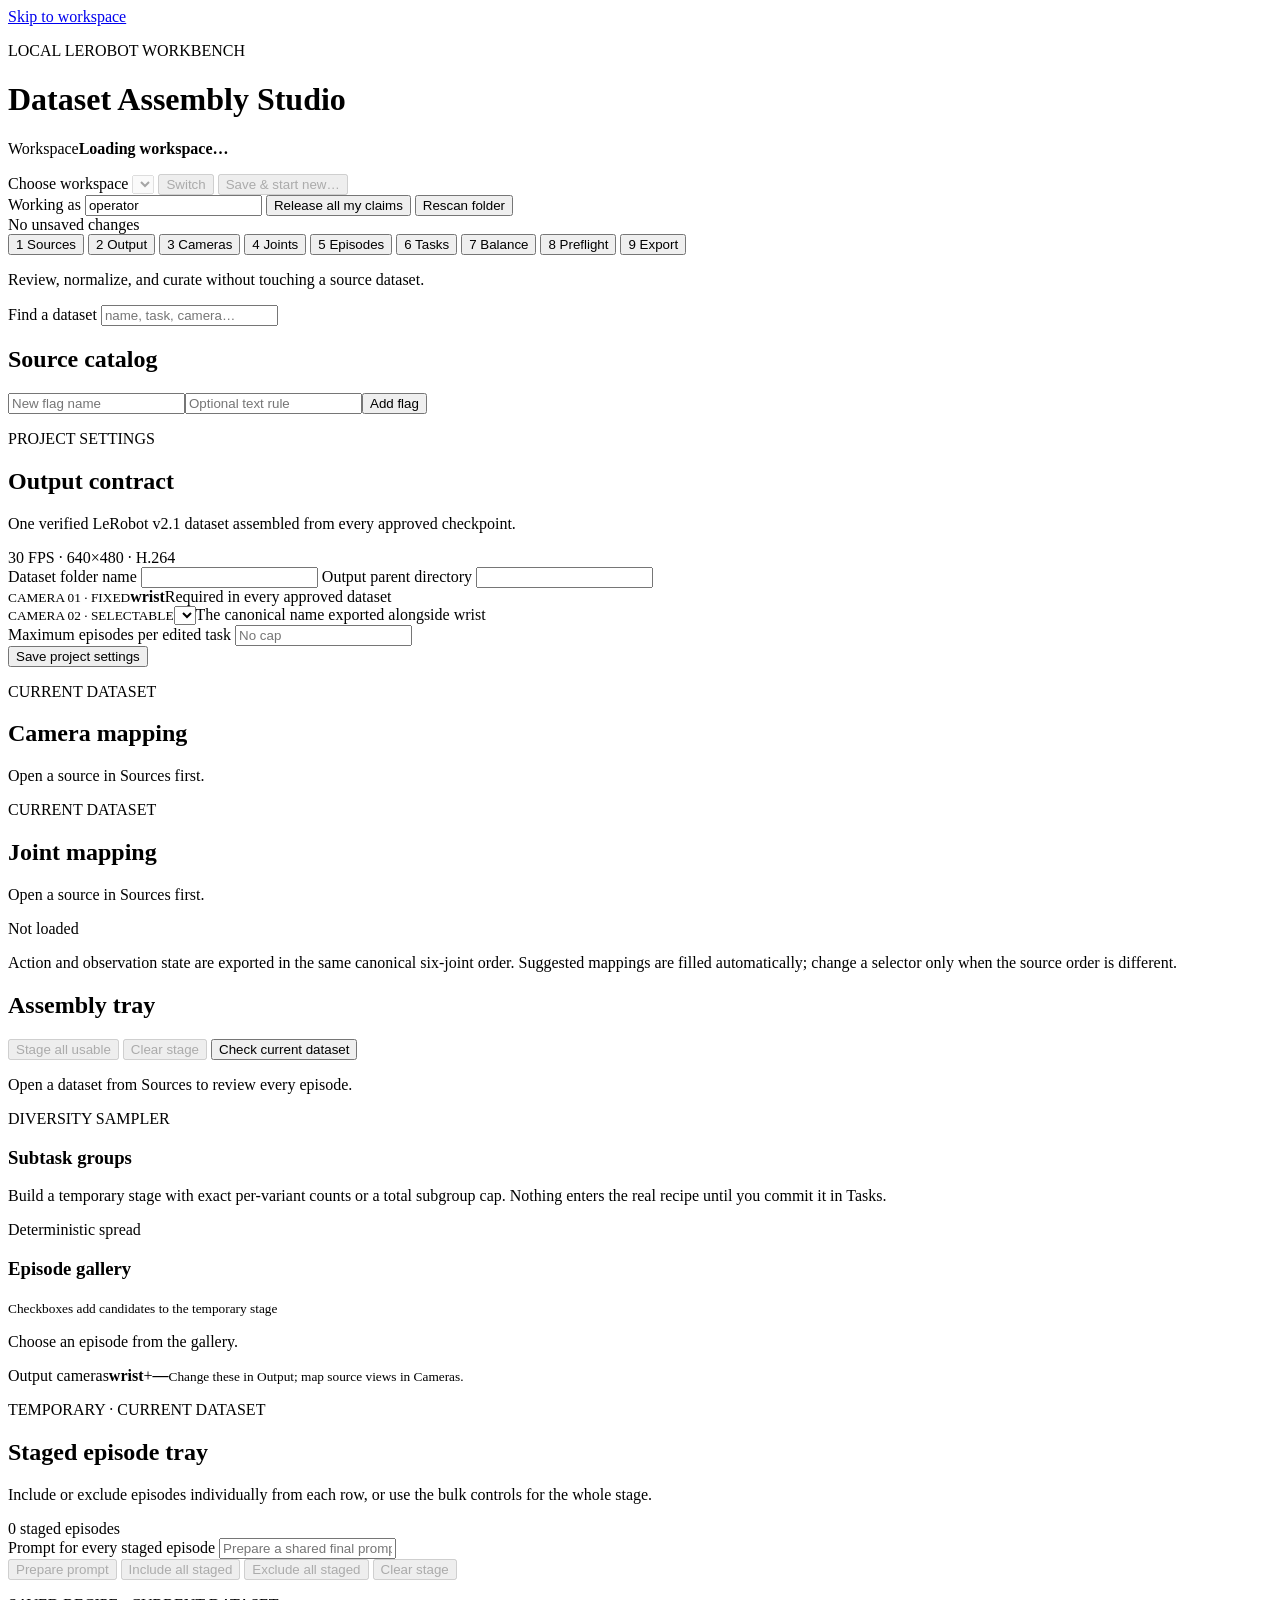
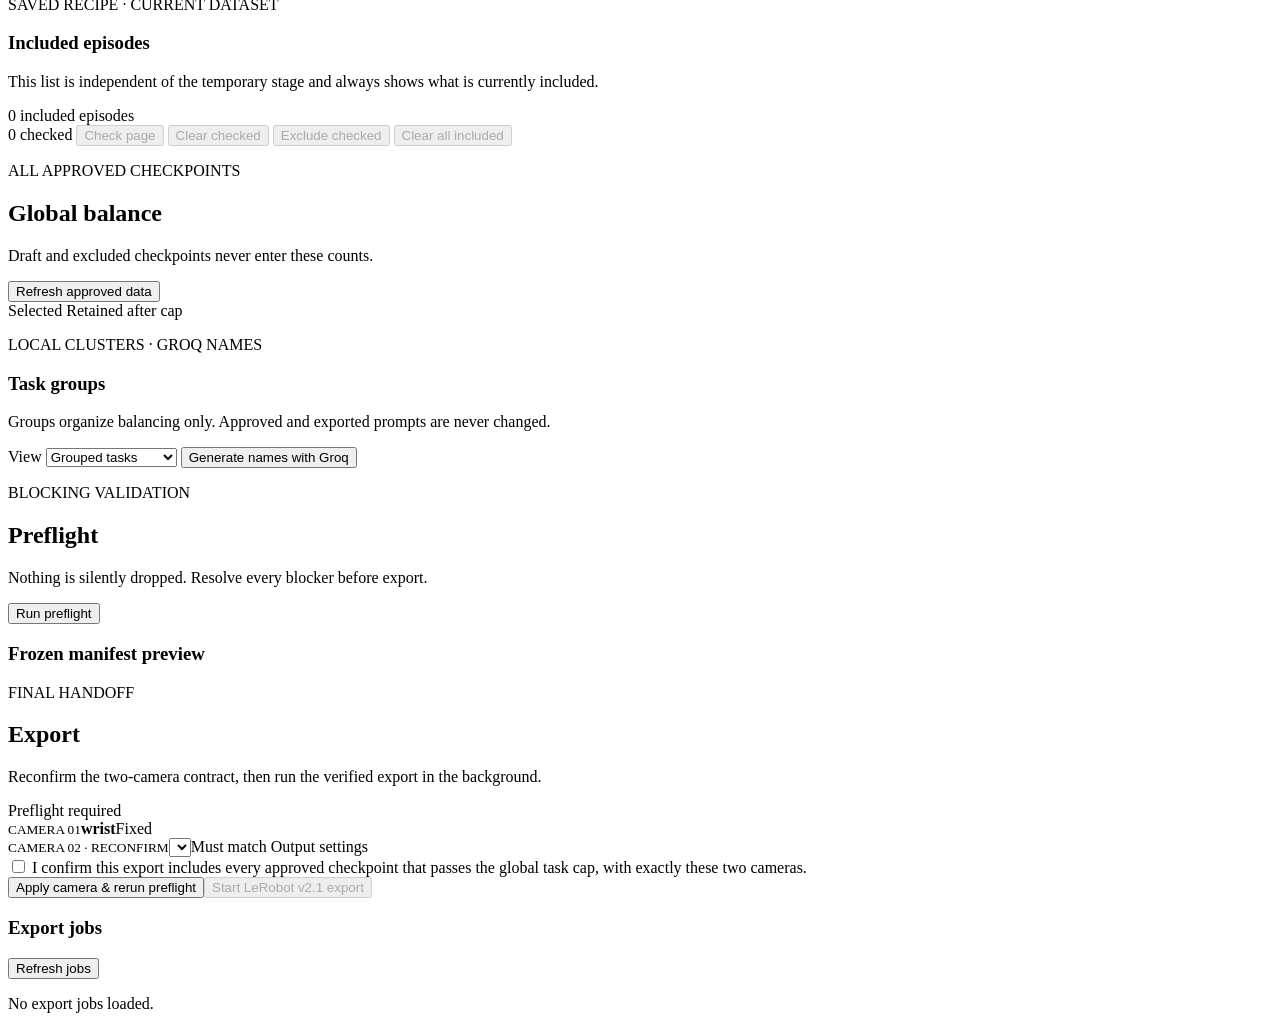
==== dataset_studio/frontend/index.html @ ffb680e8 "groq implementation ,staging menu , indivual task selection" ====
<!doctype html>
<html lang="en">
  <head>
    <meta charset="utf-8">
    <meta name="viewport" content="width=device-width,initial-scale=1">
    <link rel="stylesheet" href="/static/style.css">
    <link rel="stylesheet" href="/static/source-groups.css">
    <link rel="stylesheet" href="/static/phases.css">
    <link rel="stylesheet" href="/static/episodes.css">
    <link rel="stylesheet" href="/static/autosave.css">
    <title>Dataset Assembly Studio</title>
  </head>
  <body>
    <a class="skip" href="#workspace">Skip to workspace</a>
    <header>
      <div><p class="eyebrow">LOCAL LEROBOT WORKBENCH</p><h1>Dataset Assembly Studio</h1></div>
      <div class="header-actions">
        <section class="workspace-controls" aria-label="Named workspace controls">
          <p class="workspace-active"><span>Workspace</span><strong id="workspace-name" aria-live="polite">Loading workspace…</strong></p>
          <label for="workspace-select">Choose workspace
            <select id="workspace-select" disabled></select>
          </label>
          <button id="switch-workspace" class="quiet" type="button" disabled>Switch</button>
          <button id="new-workspace" class="quiet" type="button" disabled>Save &amp; start new…</button>
        </section>
        <label>Working as <input id="user-name" value="operator" maxlength="40"></label>
        <button id="release-all" class="quiet">Release all my claims</button>
        <button id="refresh" class="quiet">Rescan folder</button>
      </div>
    </header>
    <div id="save-banner" class="save-banner" aria-live="polite">No unsaved changes</div>
    <nav class="phase-nav" aria-label="Dataset assembly phases">
      <button class="phase-tab active" data-phase="sources">1 Sources <small id="badge-sources"></small></button>
      <button class="phase-tab" data-phase="output">2 Output <small id="badge-output"></small></button>
      <button class="phase-tab" data-phase="cameras">3 Cameras <small id="badge-cameras"></small></button>
      <button class="phase-tab" data-phase="joints">4 Joints <small id="badge-joints"></small></button>
      <button class="phase-tab" data-phase="episodes">5 Episodes <small id="badge-episodes"></small></button>
      <button class="phase-tab" data-phase="tasks">6 Tasks</button>
      <button class="phase-tab" data-phase="balance">7 Balance <small id="badge-balance"></small></button>
      <button class="phase-tab" data-phase="preflight">8 Preflight <small id="badge-preflight"></small></button>
      <button class="phase-tab" data-phase="export">9 Export <small id="badge-export"></small></button>
    </nav>
    <main id="workspace">
      <section class="hero">
        <div><p>Review, normalize, and curate without touching a source dataset.</p><div id="metrics" class="metrics" aria-live="polite"></div></div>
        <label class="search">Find a dataset <input id="search" type="search" placeholder="name, task, camera…"></label>
      </section>

      <section id="sources" class="phase-panel active">
        <aside class="catalog-panel">
          <div class="section-title"><h2>Source catalog</h2><span id="catalog-count"></span></div>
          <div class="flag-editor"><input id="flag-name" placeholder="New flag name"><input id="flag-rule" placeholder="Optional text rule"><button id="add-flag" type="button">Add flag</button><span id="flag-list"></span></div>
          <div id="catalog" class="catalog" aria-live="polite"></div>
        </aside>
      </section>

      <section id="output" class="phase-panel">
        <section class="work-panel">
          <div class="phase-heading"><div><p class="eyebrow">PROJECT SETTINGS</p><h2>Output contract</h2><p>One verified LeRobot v2.1 dataset assembled from every approved checkpoint.</p></div><span class="schema-stamp">30 FPS · 640×480 · H.264</span></div>
          <form id="output-settings-form" class="settings-grid">
            <label>Dataset folder name <input id="output-name" name="output_name" required autocomplete="off" pattern="[A-Za-z0-9][A-Za-z0-9._-]*"></label>
            <label>Output parent directory <input id="output-parent" name="output_parent" required autocomplete="off"></label>
            <div class="camera-contract" aria-label="Output camera contract">
              <div><small>CAMERA 01 · FIXED</small><strong>wrist</strong><span>Required in every approved dataset</span></div>
              <label><small>CAMERA 02 · SELECTABLE</small><select id="second-camera" name="second_camera" required></select><span>The canonical name exported alongside wrist</span></label>
            </div>
            <label>Maximum episodes per edited task <input id="max-per-task" name="max_per_task" type="number" min="1" placeholder="No cap"></label>
            <div class="form-actions"><button type="submit">Save project settings</button><span id="settings-status" class="hint" role="status" aria-live="polite"></span></div>
          </form>
          <div id="camera-change-notice" aria-live="polite"></div>
        </section>
      </section>

      <section id="cameras" class="phase-panel">
        <section class="work-panel">
          <div class="phase-heading"><div><p class="eyebrow">CURRENT DATASET</p><h2>Camera mapping</h2><p id="camera-dataset" class="hint">Open a source in Sources first.</p></div><div id="camera-contract-mini" class="contract-mini"></div></div>
          <div id="camera-workspace" class="choices"></div>
        </section>
      </section>

      <section id="joints" class="phase-panel">
        <section class="work-panel">
          <div class="phase-heading"><div><p class="eyebrow">CURRENT DATASET</p><h2>Joint mapping</h2><p id="joint-dataset" class="hint">Open a source in Sources first.</p></div><span id="joint-status" class="schema-stamp">Not loaded</span></div>
          <p class="joint-intro">Action and observation state are exported in the same canonical six-joint order. Suggested mappings are filled automatically; change a selector only when the source order is different.</p>
          <div id="joint-workspace"></div>
        </section>
      </section>

      <section id="episodes" class="phase-panel">
        <section class="work-panel wide-panel">
          <div class="section-title">
            <h2>Assembly tray</h2>
            <div class="episode-bulk-actions">
              <button id="stage-all-episodes" class="quiet" disabled>Stage all usable</button>
              <button id="clear-stage" class="quiet danger" disabled>Clear stage</button>
              <button id="validate">Check current dataset</button>
            </div>
          </div>
          <p id="current-dataset" class="hint">Open a dataset from Sources to review every episode.</p>
          <div id="episode-selection-stats" class="metrics"></div>
          <div id="validation" aria-live="polite"></div>
          <section class="episode-group-panel" aria-labelledby="episode-group-heading">
            <div class="episode-group-toolbar">
              <div>
                <p class="eyebrow">DIVERSITY SAMPLER</p>
                <h3 id="episode-group-heading">Subtask groups</h3>
                <p>Build a temporary stage with exact per-variant counts or a total subgroup cap. Nothing enters the real recipe until you commit it in Tasks.</p>
              </div>
              <span class="schema-stamp">Deterministic spread</span>
            </div>
            <div id="episode-group-status" aria-live="polite"></div>
            <div id="episode-group-view" class="episode-group-grid"></div>
          </section>
          <div class="episode-review-layout">
            <section>
              <div class="gallery-heading">
                <div><h3>Episode gallery</h3><small>Checkboxes add candidates to the temporary stage</small></div>
                <div id="episode-gallery-controls" class="episode-gallery-controls" aria-label="Episode gallery pages"></div>
              </div>
              <div id="episode-gallery" class="episode-gallery"></div>
            </section>
            <section id="episode-detail" class="episode-detail"><p class="empty">Choose an episode from the gallery.</p></section>
          </div>
          <div class="output-reminder"><span>Output cameras</span><strong>wrist</strong><span>+</span><strong id="episode-second-camera">—</strong><small>Change these in Output; map source views in Cameras.</small></div>
          <div id="summary" class="summary" hidden></div>
        </section>
      </section>

      <section id="tasks" class="phase-panel">
        <section class="work-panel">
          <div class="phase-heading"><div><p class="eyebrow">TEMPORARY · CURRENT DATASET</p><h2>Staged episode tray</h2><p>Include or exclude episodes individually from each row, or use the bulk controls for the whole stage.</p></div><span id="bulk-task-selection" class="schema-stamp">0 staged episodes</span></div>
          <div class="task-bulk-controls">
            <label for="bulk-task-prompt">Prompt for every staged episode
              <input id="bulk-task-prompt" maxlength="500" placeholder="Prepare a shared final prompt">
            </label>
            <div>
              <button id="apply-bulk-task-prompt" type="button" class="quiet" disabled>Prepare prompt</button>
              <button id="include-staged-episodes" type="button" disabled>Include all staged</button>
              <button id="unselect-staged-episodes" type="button" class="quiet danger" disabled>Exclude all staged</button>
              <button id="clear-staged-episodes" type="button" class="quiet" disabled>Clear stage</button>
            </div>
          </div>
          <div id="bulk-task-status" aria-live="polite"></div>
          <div id="tasks-view" class="task-bulk-list"></div>
          <section class="included-episodes-panel" aria-labelledby="included-episodes-heading">
            <div class="phase-heading">
              <div><p class="eyebrow">SAVED RECIPE · CURRENT DATASET</p><h3 id="included-episodes-heading">Included episodes</h3><p>This list is independent of the temporary stage and always shows what is currently included.</p></div>
              <span id="included-episode-count" class="schema-stamp">0 included episodes</span>
            </div>
            <div class="included-selection-controls">
              <span id="included-bulk-selection" class="schema-stamp">0 checked</span>
              <button id="check-included-page" type="button" class="quiet" disabled>Check page</button>
              <button id="clear-included-checks" type="button" class="quiet" disabled>Clear checked</button>
              <button id="exclude-checked-included" type="button" class="quiet danger" disabled>Exclude checked</button>
              <button id="clear-all-included" type="button" class="quiet danger" disabled>Clear all included</button>
              <div id="included-page-controls" class="episode-gallery-controls" aria-label="Included episode pages"></div>
            </div>
            <div id="included-episodes-view" class="included-episodes-list"></div>
          </section>
        </section>
      </section>

      <section id="balance" class="phase-panel">
        <section class="work-panel">
          <div class="phase-heading"><div><p class="eyebrow">ALL APPROVED CHECKPOINTS</p><h2>Global balance</h2><p>Draft and excluded checkpoints never enter these counts.</p></div><button id="refresh-balance" class="quiet">Refresh approved data</button></div>
          <div id="balance-status" aria-live="polite"></div>
          <div id="balance-stats" class="metrics"></div>
          <div class="balance-legend"><span><i class="selected-key"></i> Selected</span><span><i class="retained-key"></i> Retained after cap</span></div>
          <section class="task-group-panel" aria-labelledby="task-group-heading">
            <div class="task-group-toolbar">
              <div><p class="eyebrow">LOCAL CLUSTERS · GROQ NAMES</p><h3 id="task-group-heading">Task groups</h3><p>Groups organize balancing only. Approved and exported prompts are never changed.</p></div>
              <div class="task-group-actions">
                <label for="balance-view-mode">View
                  <select id="balance-view-mode">
                    <option value="groups">Grouped tasks</option>
                    <option value="prompts">Individual prompts</option>
                  </select>
                </label>
                <button id="generate-task-groups" type="button">Generate names with Groq</button>
              </div>
            </div>
            <div id="task-group-status" class="task-group-status" aria-live="polite"></div>
            <div id="task-group-view" class="task-group-grid"></div>
          </section>
          <div id="balance-view" class="balance-table"></div>
        </section>
      </section>

      <section id="preflight" class="phase-panel">
        <section class="work-panel wide-panel">
          <div class="phase-heading"><div><p class="eyebrow">BLOCKING VALIDATION</p><h2>Preflight</h2><p>Nothing is silently dropped. Resolve every blocker before export.</p></div><button id="run-preflight">Run preflight</button></div>
          <div id="preflight-summary" class="metrics"></div>
          <div id="preflight-view" aria-live="polite"></div>
          <section class="manifest-section"><div class="section-title"><h3>Frozen manifest preview</h3><span id="manifest-count"></span></div><div id="manifest-preview"></div></section>
        </section>
      </section>

      <section id="export" class="phase-panel">
        <section class="work-panel wide-panel">
          <div class="phase-heading"><div><p class="eyebrow">FINAL HANDOFF</p><h2>Export</h2><p>Reconfirm the two-camera contract, then run the verified export in the background.</p></div><span id="export-readiness" class="readiness">Preflight required</span></div>
          <div class="export-confirmation">
            <div class="camera-contract compact"><div><small>CAMERA 01</small><strong>wrist</strong><span>Fixed</span></div><label><small>CAMERA 02 · RECONFIRM</small><select id="export-second-camera"></select><span>Must match Output settings</span></label></div>
            <label class="confirmation-check"><input id="export-confirm" type="checkbox"> I confirm this export includes every approved checkpoint that passes the global task cap, with exactly these two cameras.</label>
            <div id="export-warning" aria-live="polite"></div>
            <div class="export-actions"><button id="recheck-export" class="quiet">Apply camera & rerun preflight</button><button id="export-button" disabled>Start LeRobot v2.1 export</button></div>
          </div>
          <section class="jobs-section"><div class="section-title"><h3>Export jobs</h3><button id="refresh-jobs" class="quiet">Refresh jobs</button></div><div id="jobs-view" class="jobs-list" aria-live="polite"><p class="empty">No export jobs loaded.</p></div></section>
        </section>
      </section>
    </main>
    <dialog id="new-workspace-dialog" class="workspace-dialog" aria-labelledby="new-workspace-title">
      <form id="new-workspace-form" novalidate>
        <div class="dialog-heading"><p class="eyebrow">DESTRUCTIVE CHANGE</p><h2 id="new-workspace-title">Start a new workspace</h2><p>Save the current workspace under its name, then continue with a blank curation workspace.</p></div>
        <div class="workspace-warning" role="note"><strong>What changes</strong><ul><li>Users, claims, drafts, approvals, and checkpoint history will be replaced.</li><li>Settings and exports are preserved.</li></ul></div>
        <label for="new-workspace-current-name">Current workspace name<input id="new-workspace-current-name" name="current_name" autocomplete="off" required></label>
        <label for="new-workspace-name">New workspace name<input id="new-workspace-name" name="new_name" autocomplete="off" required></label>
        <label for="new-workspace-confirmation">Type <strong>START NEW WORKSPACE</strong> to confirm<input id="new-workspace-confirmation" name="confirmation" autocomplete="off" required></label>
        <p class="dialog-error" data-workspace-error aria-live="polite"></p>
        <div class="dialog-actions"><button type="button" class="quiet" data-dialog-cancel>Cancel</button><button id="start-new-workspace" type="submit" disabled>Start new workspace</button></div>
      </form>
    </dialog>
    <dialog id="switch-workspace-dialog" class="workspace-dialog" aria-labelledby="switch-workspace-title">
      <form id="switch-workspace-form" novalidate>
        <div class="dialog-heading"><p class="eyebrow">DESTRUCTIVE CHANGE</p><h2 id="switch-workspace-title">Switch workspace</h2><p>The active workspace will be saved before the selected workspace replaces it.</p></div>
        <dl class="workspace-transition"><div><dt>Current workspace</dt><dd id="switch-workspace-current-name"></dd></div><div><dt>Destination workspace</dt><dd id="switch-workspace-destination-name"></dd></div></dl>
        <div class="workspace-warning" role="note"><strong>What changes</strong><ul><li>Users, claims, drafts, approvals, and checkpoint history will be replaced.</li><li>Settings and exports are preserved.</li></ul></div>
        <label for="switch-workspace-confirmation">Type <strong>SWITCH WORKSPACE</strong> to confirm<input id="switch-workspace-confirmation" name="confirmation" autocomplete="off" required></label>
        <p class="dialog-error" data-workspace-error aria-live="polite"></p>
        <div class="dialog-actions"><button type="button" class="quiet" data-dialog-cancel>Cancel</button><button id="confirm-switch-workspace" type="submit" disabled>Switch workspace</button></div>
      </form>
    </dialog>
    <template id="card-template"><article class="dataset-card"><div class="card-head"><div><h3></h3><p class="meta"></p></div><span class="status"></span></div><p class="issues"></p><details><summary>Episodes & camera mapping</summary><div class="mapping"></div><div class="episodes"></div></details></article></template>
    <script src="/static/app.js"></script>
  </body>
</html>
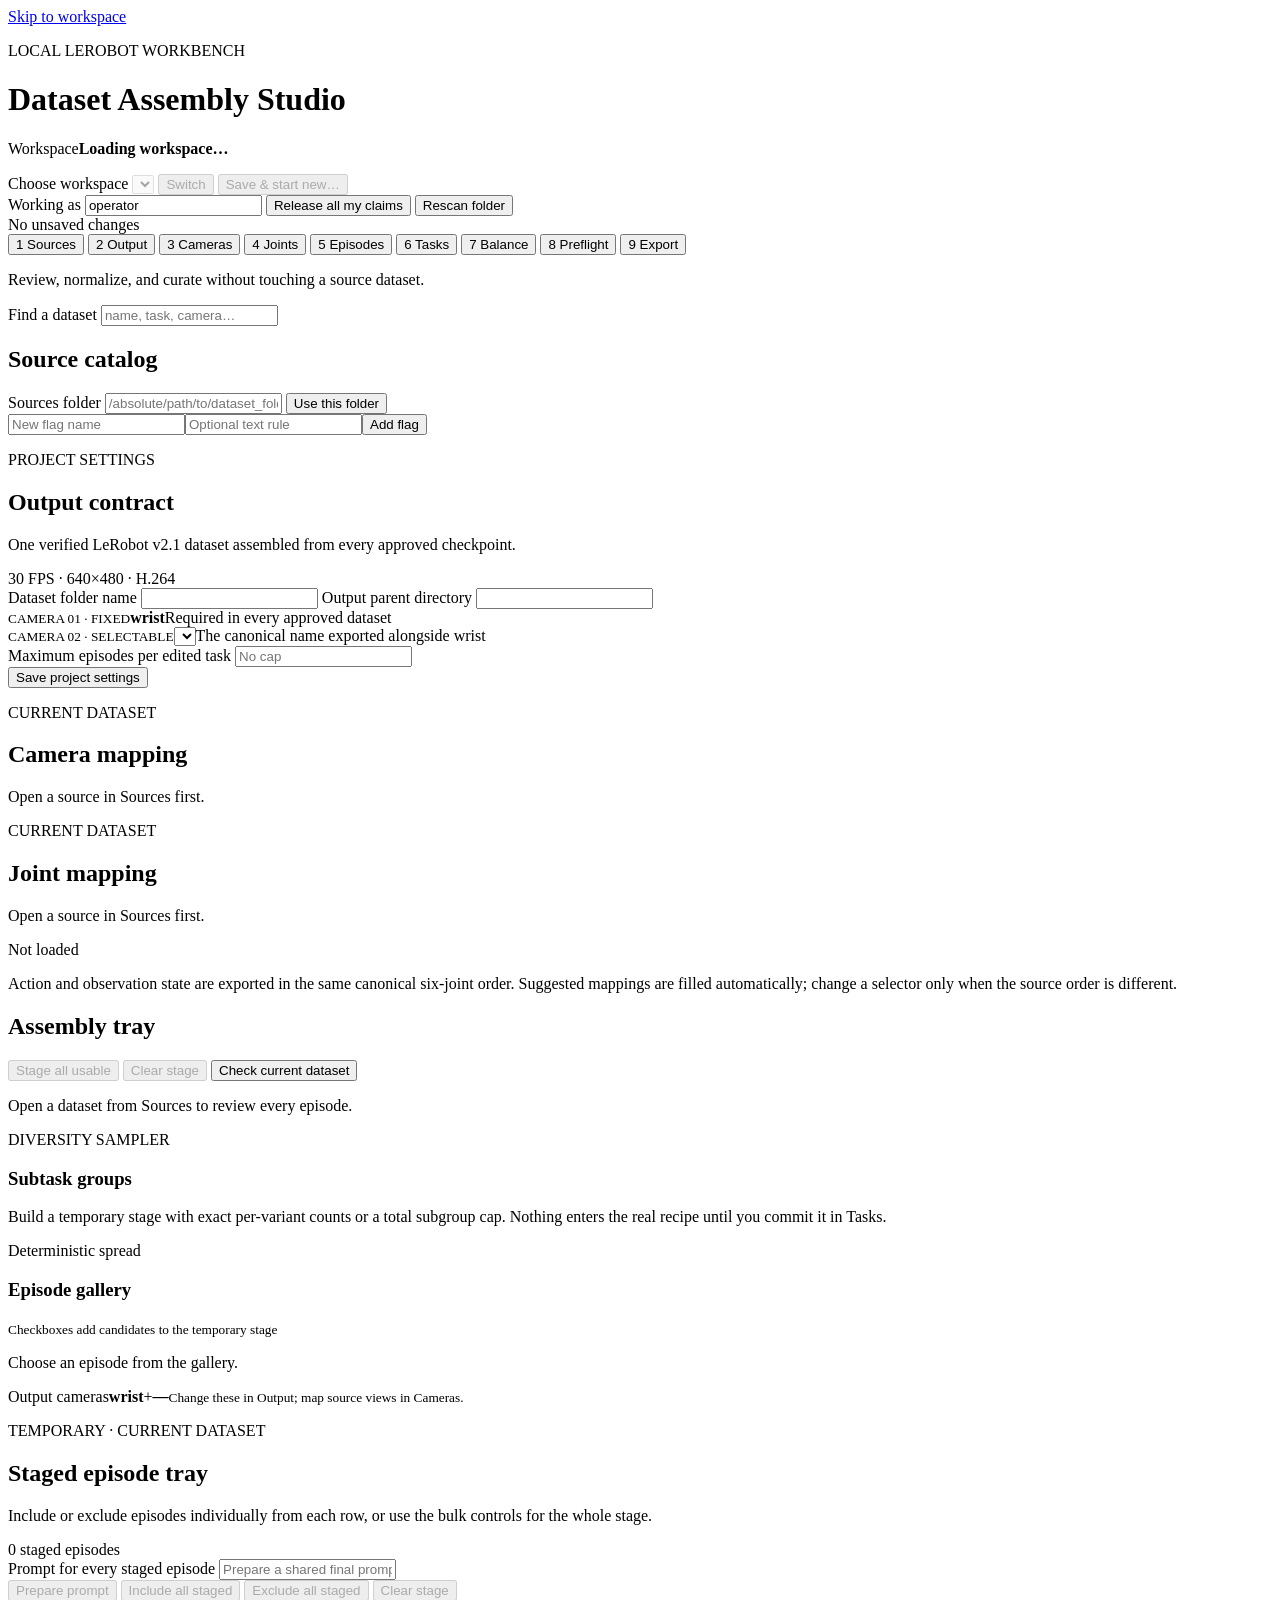
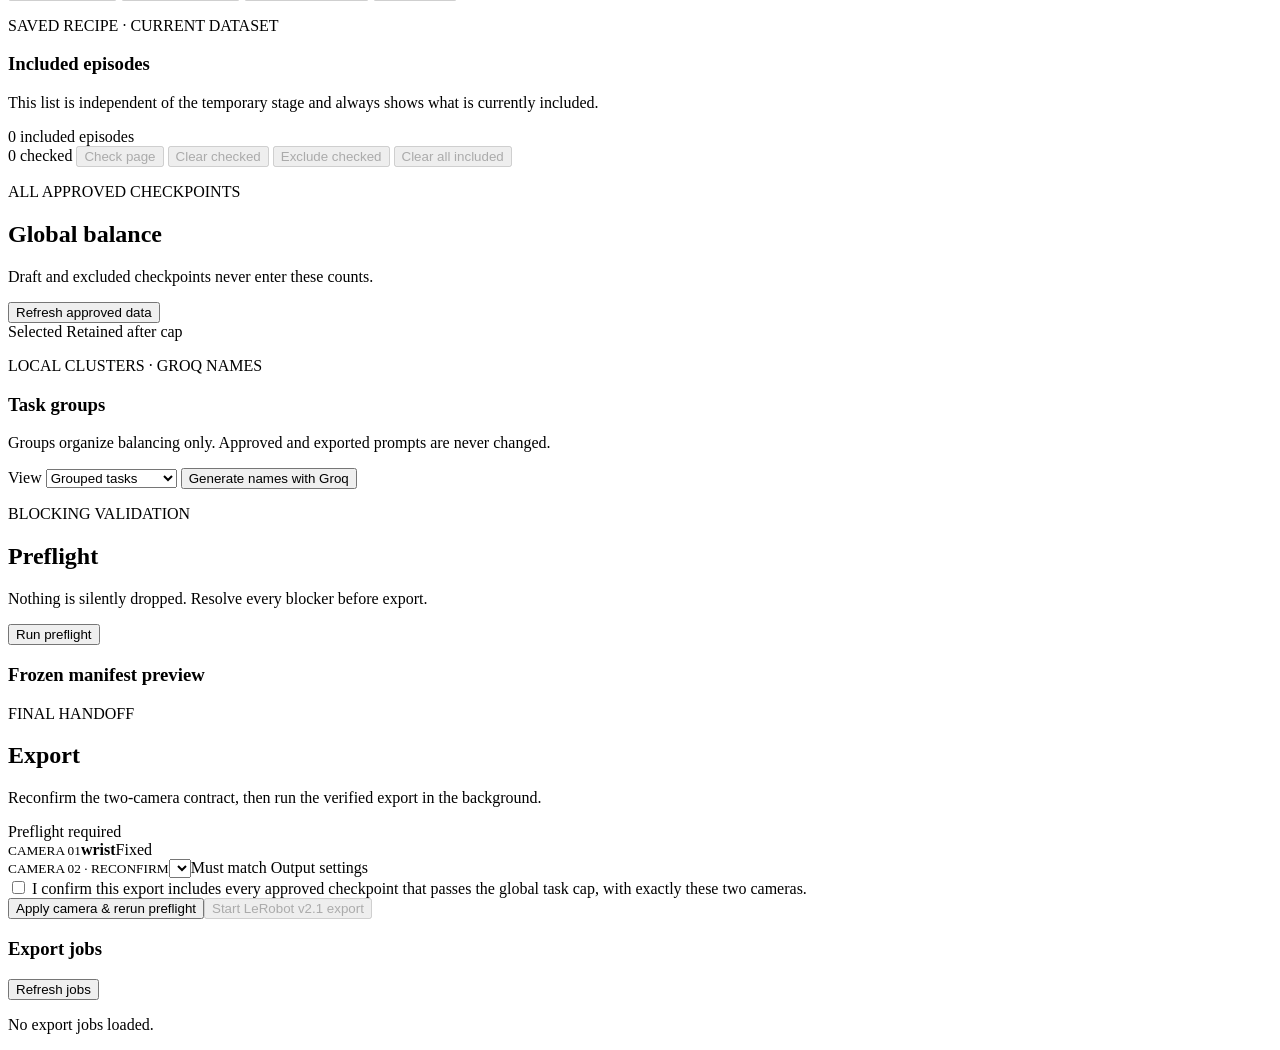
==== commit f9f68958: "Readme updated" ====
--- a/dataset_studio/frontend/index.html
+++ b/dataset_studio/frontend/index.html
@@ -49,6 +49,13 @@
       <section id="sources" class="phase-panel active">
         <aside class="catalog-panel">
           <div class="section-title"><h2>Source catalog</h2><span id="catalog-count"></span></div>
+          <div class="sources-root-control" aria-label="Sources folder">
+            <label for="sources-root">Sources folder
+              <input id="sources-root" type="text" placeholder="/absolute/path/to/dataset_folders" autocomplete="off">
+            </label>
+            <button id="set-sources-root" type="button">Use this folder</button>
+            <span id="sources-root-status" class="hint" role="status" aria-live="polite"></span>
+          </div>
           <div class="flag-editor"><input id="flag-name" placeholder="New flag name"><input id="flag-rule" placeholder="Optional text rule"><button id="add-flag" type="button">Add flag</button><span id="flag-list"></span></div>
           <div id="catalog" class="catalog" aria-live="polite"></div>
         </aside>
